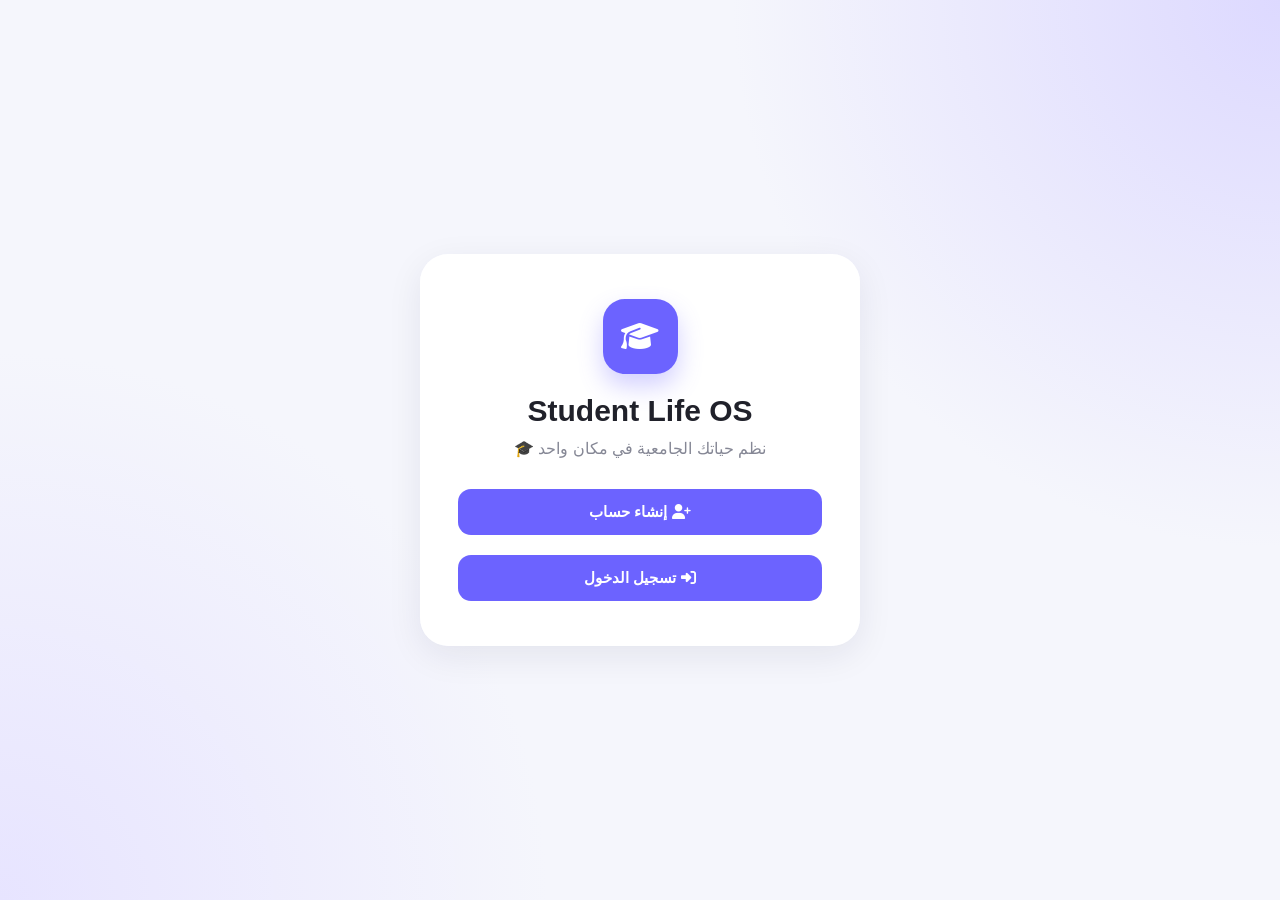
==== open.html @ e19ffb7b "Add files via upload" ====
<!DOCTYPE html>
<html lang="ar" dir="rtl">

<head>
    <meta charset="UTF-8">
    <meta name="viewport" content="width=device-width, initial-scale=1.0">

    <title>Student Life OS</title>

    <link rel="stylesheet" href="student.css">

    <link rel="stylesheet"
        href="https://cdnjs.cloudflare.com/ajax/libs/font-awesome/6.5.2/css/all.min.css">
</head>

<body>

    <section class="login-page">

        <div class="login-box">

            <div class="logo">
                <i class="fa-solid fa-graduation-cap"></i>
            </div>

            <h1>Student Life OS</h1>

            <p>
                نظم حياتك الجامعية في مكان واحد 🎓
            </p>

            <div class="choice-buttons">

                <!-- إنشاء حساب -->
                <a href="signup.html" class="main-btn choice-btn">
                    <i class="fa-solid fa-user-plus"></i>
                    إنشاء حساب
                </a>

                <!-- تسجيل الدخول -->
                <a href="student.html" class="main-btn choice-btn">
                    <i class="fa-solid fa-right-to-bracket"></i>
                    تسجيل الدخول
                </a>

            </div>

        </div>

    </section>

    <script>
        if (localStorage.getItem("theme") === "dark") {
            document.body.classList.add("dark");
        }
    </script>

</body>

</html>
---- student.css ----
/* =========================
   STUDENT LIFE OS
   MAIN STYLE
========================= */

* {
    margin: 0;
    padding: 0;
    box-sizing: border-box;
    font-family: "Segoe UI", Tahoma, Arial, sans-serif;
}

:root {
    --primary: #6c63ff;
    --primary-dark: #554de0;
    --secondary: #8f88ff;

    --bg: #f5f6fc;
    --card: #ffffff;

    --text: #20212a;
    --muted: #858795;

    --border: #e8e8f0;

    --success: #35b779;
    --danger: #ef5350;

    --shadow: 0 10px 35px rgba(30, 30, 70, 0.08);
}

body {
    background: var(--bg);
    color: var(--text);
    min-height: 100vh;
    transition: background 0.3s ease, color 0.3s ease;
}

button,
input,
select,
textarea {
    font-family: inherit;
}

button {
    cursor: pointer;
    border: none;
}


/* =========================
   LOGIN + SIGN UP
========================= */

.login-page,
.signup-page {
    min-height: 100vh;

    display: flex;
    align-items: center;
    justify-content: center;

    padding: 20px;

    position: relative;

    background:
        radial-gradient(
            circle at top right,
            #ddd9ff,
            transparent 35%
        ),
        radial-gradient(
            circle at bottom left,
            #e7e4ff,
            transparent 35%
        ),
        var(--bg);

    transition: background 0.3s ease;
}


/* =========================
   AUTH THEME BUTTON
========================= */

.auth-theme-btn {
    position: absolute;

    top: 25px;
    left: 25px;

    width: 45px;
    height: 45px;

    border-radius: 13px;

    background: var(--card);
    color: var(--text);

    border: 1px solid var(--border);

    box-shadow: var(--shadow);

    font-size: 17px;

    display: flex;
    align-items: center;
    justify-content: center;

    transition: 0.3s ease;

    z-index: 10;
}

.auth-theme-btn:hover {
    color: var(--primary);
    transform: translateY(-2px);
}


/* =========================
   LOGIN / SIGN UP BOX
========================= */

.login-box,
.signup-box {
    width: 100%;
    max-width: 440px;

    background: rgba(255, 255, 255, 0.96);

    padding: 45px 38px;

    border-radius: 28px;

    box-shadow: var(--shadow);

    text-align: center;

    backdrop-filter: blur(10px);

    animation: fadeUp 0.6s ease;

    transition:
        background 0.3s ease,
        color 0.3s ease,
        box-shadow 0.3s ease;
}

.signup-box {
    max-width: 430px;
}


/* =========================
   LOGO
========================= */

.logo {
    width: 75px;
    height: 75px;

    margin: 0 auto 20px;

    display: flex;
    align-items: center;
    justify-content: center;

    border-radius: 22px;

    background: var(--primary);

    color: white;

    font-size: 30px;

    box-shadow:
        0 12px 25px rgba(108, 99, 255, 0.3);
}

.signup-box .logo {
    width: 70px;
    height: 70px;

    border-radius: 20px;

    margin-bottom: 18px;
}


/* =========================
   AUTH TEXT
========================= */

.login-box h1,
.signup-box h1 {
    font-size: 30px;
    margin-bottom: 8px;
}

.login-box > p,
.signup-box > p {
    color: var(--muted);
    margin-bottom: 28px;
    line-height: 1.6;
}


/* =========================
   INPUT
========================= */

.input-box {
    position: relative;
    margin-bottom: 16px;
}

.input-box i {
    position: absolute;

    right: 17px;
    top: 50%;

    transform: translateY(-50%);

    color: var(--primary);

    pointer-events: none;
}

.input-box input {
    width: 100%;

    padding: 15px 45px 15px 15px;

    border: 1px solid var(--border);

    border-radius: 14px;

    outline: none;

    background: #fafaff;

    color: var(--text);

    font-size: 15px;

    transition: 0.3s;
}

.input-box input::placeholder {
    color: #aaaaba;
}

.input-box input:focus {
    border-color: var(--primary);

    box-shadow:
        0 0 0 4px rgba(108, 99, 255, 0.1);
}


/* =========================
   MAIN BUTTON
========================= */

.main-btn {
    width: 100%;

    padding: 14px 20px;

    border-radius: 13px;

    background: var(--primary);

    color: white;

    font-size: 15px;

    font-weight: 600;

    display: flex;
    align-items: center;
    justify-content: center;

    gap: 10px;

    transition: 0.3s ease;
}

.main-btn:hover {
    background: var(--primary-dark);

    transform: translateY(-2px);

    box-shadow:
        0 10px 22px rgba(108, 99, 255, 0.25);
}

.main-btn:active {
    transform: translateY(0);
}


/* =========================
   AUTH MESSAGE
========================= */

#loginMessage,
#signupMessage,
#message {
    margin-top: 15px;

    font-size: 14px;

    min-height: 20px;
}


/* =========================
   APP
========================= */

.app {
    display: none;
    min-height: 100vh;
}

.app.show {
    display: flex;
}


/* =========================
   SIDEBAR
========================= */

.sidebar {
    width: 250px;

    background: var(--card);

    border-left: 1px solid var(--border);

    min-height: 100vh;

    padding: 25px 18px;

    display: flex;
    flex-direction: column;

    position: fixed;

    right: 0;
    top: 0;
    bottom: 0;

    z-index: 50;

    transition:
        background 0.3s ease,
        border-color 0.3s ease;
}


/* =========================
   APP LOGO
========================= */

.app-logo {
    display: flex;

    align-items: center;

    gap: 12px;

    padding: 5px 8px 35px;
}

.logo-icon {
    width: 45px;
    height: 45px;

    border-radius: 14px;

    background: var(--primary);

    color: white;

    display: flex;
    align-items: center;
    justify-content: center;

    font-size: 19px;
}

.app-logo h2 {
    font-size: 17px;
}

.app-logo span {
    display: block;

    color: var(--primary);

    font-size: 12px;

    font-weight: bold;
}


/* =========================
   NAVIGATION
========================= */

.sidebar nav {
    display: flex;
    flex-direction: column;
    gap: 7px;
}

.nav-btn {
    width: 100%;

    padding: 13px 15px;

    background: transparent;

    color: var(--muted);

    border-radius: 12px;

    display: flex;
    align-items: center;

    gap: 12px;

    text-align: right;

    font-size: 14px;

    transition: 0.25s;
}

.nav-btn i {
    width: 20px;
}

.nav-btn:hover {
    background: #f3f2ff;
    color: var(--primary);
}

.nav-btn.active {
    background: var(--primary);

    color: white;

    box-shadow:
        0 8px 18px rgba(108, 99, 255, 0.2);
}


/* =========================
   SIDEBAR BOTTOM
========================= */

.sidebar-bottom {
    margin-top: auto;

    display: flex;
    flex-direction: column;

    gap: 8px;
}

.sidebar-bottom button {
    background: transparent;

    padding: 12px 15px;

    border-radius: 12px;

    color: var(--muted);

    text-align: right;

    transition: 0.3s;
}

.sidebar-bottom button:hover {
    background: #f4f3ff;
    color: var(--primary);
}


/* =====================11====
   MAIN CONTENT
========================= */

.main-content {
    width: calc(100% - 250px);

    margin-right: 250px;

    padding: 30px 35px;

    min-height: 100vh;
}


/* =========================
   TOP BAR
========================= */

.top-bar {
    display: flex;

    align-items: center;

    justify-content: space-between;

    margin-bottom: 30px;
}

.small-text {
    color: var(--muted);
    font-size: 14px;
}

.top-bar h1 {
    font-size: 27px;
    margin-top: 4px;
}

.top-actions {
    display: flex;
    align-items: center;
    gap: 20px;
}


/* =========================
   NOTIFICATION
========================= */

.notification-btn {
    width: 42px;
    height: 42px;

    border-radius: 12px;

    background: var(--card);

    color: var(--text);

    box-shadow: var(--shadow);

    position: relative;
}

.notification-dot {
    width: 7px;
    height: 7px;

    background: var(--danger);

    border-radius: 50%;

    position: absolute;

    top: 8px;
    right: 9px;
}


/* =========================
   PROFILE
========================= */

.profile {
    display: flex;
    align-items: center;
    gap: 10px;
}

.profile-image {
    width: 42px;
    height: 42px;

    border-radius: 50%;

    background: #e9e7ff;

    color: var(--primary);

    display: flex;
    align-items: center;
    justify-content: center;
}

.profile strong {
    display: block;
    font-size: 14px;
}

.profile span {
    color: var(--muted);
    font-size: 12px;
}


/* =========================
   SECTIONS
========================= */

.page-section {
    display: none;
    animation: fadeIn 0.35s ease;
}

.page-section.active {
    display: block;
}


/* =========================
   WELCOME
========================= */

.welcome-card {
    background:
        linear-gradient(
            135deg,
            #6c63ff,
            #8c84ff
        );

    border-radius: 25px;

    padding: 35px;

    color: white;

    display: flex;

    justify-content: space-between;

    align-items: center;

    overflow: hidden;

    position: relative;

    box-shadow:
        0 15px 35px rgba(108, 99, 255, 0.22);

    margin-bottom: 25px;
}

.welcome-card h2 {
    margin: 10px 0;
    font-size: 25px;
}

.welcome-card p {
    opacity: 0.85;
    max-width: 600px;
    line-height: 1.7;
}

.welcome-card span {
    opacity: 0.85;
    font-size: 14px;
}

.welcome-icon {
    font-size: 90px;
    opacity: 0.9;
    margin-left: 25px;
}


/* =========================
   STATS
========================= */

.stats-grid {
    display: grid;

    grid-template-columns: repeat(4, 1fr);

    gap: 18px;

    margin-bottom: 25px;
}

.stat-card {
    background: var(--card);

    border: 1px solid var(--border);

    border-radius: 18px;

    padding: 20px;

    display: flex;

    align-items: center;

    gap: 15px;

    box-shadow: var(--shadow);

    transition: 0.3s;
}

.stat-card:hover {
    transform: translateY(-4px);
}

.stat-icon {
    width: 45px;
    height: 45px;

    border-radius: 13px;

    background: #eeeeff;

    color: var(--primary);

    display: flex;

    align-items: center;
    justify-content: center;
}

.stat-card span {
    color: var(--muted);
    font-size: 13px;
}

.stat-card h2 {
    margin-top: 4px;
    font-size: 22px;
}


/* =========================
   DASHBOARD
========================= */

.dashboard-grid {
    display: grid;

    grid-template-columns: 1.5fr 1fr;

    gap: 20px;

    margin-bottom: 20px;
}

.dashboard-card {
    background: var(--card);

    border: 1px solid var(--border);

    border-radius: 20px;

    padding: 22px;

    box-shadow: var(--shadow);
}

.card-header {
    display: flex;

    justify-content: space-between;

    align-items: center;

    margin-bottom: 20px;
}

.card-header h3 {
    font-size: 17px;
}

.card-header span {
    display: block;

    color: var(--muted);

    font-size: 12px;

    margin-top: 4px;
}

.card-header > i {
    color: var(--primary);
    font-size: 20px;
}

.add-btn {
    width: 35px;
    height: 35px;

    border-radius: 10px;

    background: #eeeeff;

    color: var(--primary);

    font-size: 20px;
}


/* =========================
   EMPTY STATE
========================= */

.empty-state {
    min-height: 150px;

    display: flex;

    flex-direction: column;

    align-items: center;

    justify-content: center;

    color: var(--muted);

    text-align: center;

    gap: 8px;
}

.empty-state i {
    font-size: 28px;
    color: #c7c5dc;
}

.empty-state h3 {
    color: var(--text);
    font-size: 16px;
}

.empty-state p {
    font-size: 13px;
}


/* =========================
   PROGRESS
========================= */

.progress-card {
    margin-bottom: 30px;
}

.progress-card .card-header strong {
    color: var(--primary);
    font-size: 22px;
}

.progress-bar {
    width: 100%;

    height: 10px;

    background: #eeeeF6;

    border-radius: 20px;

    overflow: hidden;
}

.progress-fill {
    height: 100%;

    width: 0%;

    background: var(--primary);

    border-radius: 20px;

    transition: width 0.5s ease;
}


/* =========================
   SECTION TITLE
========================= */

.section-title {
    display: flex;

    justify-content: space-between;

    align-items: center;

    margin-bottom: 25px;
}

.section-title span {
    color: var(--muted);
    font-size: 13px;
}

.section-title h2 {
    font-size: 27px;
    margin-top: 5px;
}


/* =========================
   TASKS
========================= */

.tasks-container {
    display: grid;
    gap: 12px;
}

.task-item {
    background: var(--card);

    border: 1px solid var(--border);

    border-radius: 16px;

    padding: 18px;

    display: flex;

    align-items: center;

    gap: 15px;

    box-shadow: var(--shadow);
}

.task-check {
    width: 22px;
    height: 22px;

    border: 2px solid var(--primary);

    border-radius: 7px;

    display: flex;

    align-items: center;
    justify-content: center;

    color: white;

    cursor: pointer;
}

.task-item.completed .task-check {
    background: var(--success);
    border-color: var(--success);
}

.task-item.completed .task-title {
    text-decoration: line-through;
    color: var(--muted);
}

.task-info {
    flex: 1;
}

.task-title {
    font-weight: 600;
    margin-bottom: 5px;
}

.task-date {
    font-size: 12px;
    color: var(--muted);
}

.delete-btn {
    background: transparent;
    color: #c4c4d0;
    font-size: 16px;
    transition: 0.3s;
}

.delete-btn:hover {
    color: var(--danger);
}


/* =========================
   SUBJECTS / EXAMS / NOTES
========================= */

.subjects-grid,
.exams-grid,
.notes-grid {
    display: grid;

    grid-template-columns: repeat(3, 1fr);

    gap: 18px;
}

.subject-card,
.exam-card,
.note-card {
    background: var(--card);

    border: 1px solid var(--border);

    border-radius: 18px;

    padding: 22px;

    box-shadow: var(--shadow);

    position: relative;

    transition: 0.3s;
}

.subject-card:hover,
.exam-card:hover,
.note-card:hover {
    transform: translateY(-4px);
}

.subject-icon {
    width: 48px;
    height: 48px;

    border-radius: 14px;

    background: #eeeeff;

    color: var(--primary);

    display: flex;

    align-items: center;
    justify-content: center;

    margin-bottom: 15px;
}

.subject-card h3,
.exam-card h3 {
    margin-bottom: 8px;
}

.subject-card p,
.exam-card p {
    color: var(--muted);

    font-size: 13px;

    margin-bottom: 5px;
}

.card-delete {
    position: absolute;

    top: 15px;
    left: 15px;

    background: transparent;

    color: #c5c5d0;

    font-size: 15px;
}

.card-delete:hover {
    color: var(--danger);
}

.exam-countdown {
    margin-top: 15px;

    padding: 10px;

    border-radius: 10px;

    background: #eeeeff;

    color: var(--primary);

    font-size: 13px;

    font-weight: 600;

    text-align: center;
}


/* =========================
   GPA
========================= */

.gpa-container {
    display: grid;

    grid-template-columns: 2fr 1fr;

    gap: 20px;
}

.gpa-form,
.gpa-result {
    background: var(--card);

    border: 1px solid var(--border);

    border-radius: 20px;

    padding: 25px;

    box-shadow: var(--shadow);
}

.gpa-form h3 {
    margin-bottom: 7px;
}

.gpa-form > p {
    color: var(--muted);

    font-size: 13px;

    margin-bottom: 20px;
}

.gpa-row {
    display: grid;

    grid-template-columns: 1.5fr 1fr 1fr;

    gap: 10px;

    margin-bottom: 12px;
}

.gpa-row input,
.gpa-row select {
    width: 100%;

    padding: 12px;

    border: 1px solid var(--border);

    border-radius: 10px;

    outline: none;

    background: #fafaff;

    color: var(--text);
}

.gpa-row input:focus,
.gpa-row select:focus {
    border-color: var(--primary);
}

.gpa-form .main-btn {
    margin-top: 15px;
}

.gpa-result {
    background:
        linear-gradient(
            135deg,
            var(--primary),
            var(--secondary)
        );

    color: white;

    display: flex;

    flex-direction: column;

    align-items: center;

    justify-content: center;

    text-align: center;
}

.gpa-result span {
    opacity: 0.85;
}

.gpa-result h1 {
    font-size: 65px;
    margin: 10px 0;
}

.gpa-result p {
    opacity: 0.8;
}


/* =========================
   NOTES
========================= */

.note-card {
    min-height: 170px;
}

.note-card h3 {
    margin-bottom: 12px;
}

.note-card p {
    color: var(--muted);

    line-height: 1.7;

    font-size: 14px;
}


/* =========================
   COURSES
========================= */

.courses-grid {
    display: grid;

    grid-template-columns:
        repeat(auto-fit, minmax(250px, 1fr));

    gap: 20px;

    margin-top: 30px;
}

.courses-grid .empty-state {
    width: 100%;

    padding: 40px 20px;

    text-align: center;

    border-radius: 15px;

    background: var(--card);

    border: 1px solid var(--border);
}

.courses-grid .empty-state i {
    font-size: 45px;
    margin-bottom: 15px;
}

.small-btn {
    display: inline-flex;

    align-items: center;

    gap: 8px;

    text-decoration: none;

    width: auto;
}


/* =========================
   MODAL
========================= */

.modal {
    position: fixed;

    inset: 0;

    background: rgba(20, 20, 40, 0.55);

    display: none;

    align-items: center;

    justify-content: center;

    z-index: 100;

    padding: 20px;

    backdrop-filter: blur(5px);
}

.modal.show {
    display: flex;
}

.modal-content {
    width: 100%;

    max-width: 500px;

    background: var(--card);

    border-radius: 22px;

    padding: 28px;

    position: relative;

    animation: scaleIn 0.25s ease;
}

.close-modal {
    position: absolute;

    left: 18px;
    top: 15px;

    width: 32px;
    height: 32px;

    border-radius: 50%;

    background: #f1f1f7;

    color: var(--muted);

    font-size: 20px;
}

.modal-content h2 {
    margin-bottom: 20px;
}

.modal-form {
    display: flex;

    flex-direction: column;

    gap: 12px;
}

.modal-form input,
.modal-form textarea,
.modal-form select {
    width: 100%;

    padding: 13px;

    border: 1px solid var(--border);

    border-radius: 11px;

    outline: none;

    background: #fafaff;

    color: var(--text);

    resize: vertical;
}

.modal-form input:focus,
.modal-form textarea:focus,
.modal-form select:focus {
    border-color: var(--primary);
}


/* =========================
   NOTIFICATIONS
========================= */

.notification-panel {
    position: fixed;

    top: 80px;

    left: 30px;

    width: 330px;

    background: var(--card);

    border: 1px solid var(--border);

    border-radius: 18px;

    box-shadow:
        0 20px 50px rgba(0, 0, 0, 0.15);

    z-index: 90;

    display: none;

    overflow: hidden;

    animation: fadeUp 0.25s ease;
}

.notification-panel.show {
    display: block;
}

.notification-header {
    padding: 18px;

    border-bottom: 1px solid var(--border);

    display: flex;

    align-items: center;

    justify-content: space-between;
}

.notification-header button {
    background: transparent;

    font-size: 20px;

    color: var(--muted);
}

#notificationsList {
    padding: 15px;
}


/* =========================
   DARK MODE
========================= */

body.dark {
    --bg: #151621;

    --card: #20212d;

    --text: #f3f3f7;

    --muted: #9698a9;

    --border: #303140;

    --shadow:
        0 10px 35px rgba(0, 0, 0, 0.25);
}


/* =========================
   AUTH DARK MODE
========================= */

body.dark .login-page,
body.dark .signup-page {
    background:
        radial-gradient(
            circle at top right,
            #29255a,
            transparent 35%
        ),
        radial-gradient(
            circle at bottom left,
            #24213f,
            transparent 35%
        ),
        var(--bg);
}

body.dark .login-box,
body.dark .signup-box {
    background: rgba(32, 33, 45, 0.96);
    color: var(--text);
}

body.dark .input-box input {
    background: #20212d;

    color: var(--text);

    border-color: #303140;
}

body.dark .input-box input::placeholder {
    color: #77798b;
}

body.dark .auth-theme-btn {
    background: #20212d;

    color: var(--text);

    border-color: #303140;
}


/* =========================
   APP DARK MODE
========================= */

body.dark .nav-btn:hover,
body.dark .sidebar-bottom button:hover {
    background: #2a2b39;
}

body.dark .stat-icon,
body.dark .add-btn,
body.dark .secondary-btn,
body.dark .exam-countdown,
body.dark .subject-icon {
    background: #2d2b4d;
}

body.dark .progress-bar {
    background: #303140;
}

body.dark .close-modal {
    background: #303140;
    color: var(--text);
}

body.dark .modal-form input,
body.dark .modal-form textarea,
body.dark .modal-form select {
    background: #20212d;
    color: var(--text);
    border-color: #303140;
}

body.dark .gpa-row input,
body.dark .gpa-row select {
    background: #20212d;
    color: var(--text);
    border-color: #303140;
}

body.dark .profile-image {
    background: #2d2b4d;
}
.choice-buttons {
    display: flex !important;
    flex-direction: column !important;
    gap: 20px !important;
    margin-top: 25px !important;
}

.choice-buttons .choice-btn {
    display: block !important;
    width: 100% !important;
    margin: 0 !important;
    text-decoration: none;
    text-align: center;
    box-sizing: border-box;
}


/* =========================
   ANIMATIONS
========================= */

@keyframes fadeUp {
    from {
        opacity: 0;
        transform: translateY(20px);
    }

    to {
        opacity: 1;
        transform: translateY(0);
    }
}

@keyframes fadeIn {
    from {
        opacity: 0;
    }

    to {
        opacity: 1;
    }
}

@keyframes scaleIn {
    from {
        opacity: 0;
        transform: scale(0.92);
    }

    to {
        opacity: 1;
        transform: scale(1);
    }
}


/* =========================
   RESPONSIVE
========================= */

@media (max-width: 1100px) {

    .stats-grid {
        grid-template-columns: repeat(2, 1fr);
    }

    .subjects-grid,
    .exams-grid,
    .notes-grid {
        grid-template-columns: repeat(2, 1fr);
    }
}


@media (max-width: 850px) {

    .sidebar {
        width: 75px;

        padding: 20px 10px;
    }

    .app-logo {
        justify-content: center;
    }

    .app-logo div:last-child {
        display: none;
    }

    .nav-btn {
        justify-content: center;

        padding: 13px 5px;

        font-size: 0;
    }

    .nav-btn i {
        font-size: 17px;
    }

    .sidebar-bottom button {
        font-size: 0;
        text-align: center;
    }

    .sidebar-bottom i {
        font-size: 17px;
    }

    .main-content {
        width: calc(100% - 75px);

        margin-right: 75px;

        padding: 25px 20px;
    }

    .dashboard-grid {
        grid-template-columns: 1fr;
    }

    .gpa-container {
        grid-template-columns: 1fr;
    }
}


@media (max-width: 600px) {

    .login-box,
    .signup-box {
        padding: 35px 22px;
    }

    .auth-theme-btn {
        top: 15px;

        left: 15px;

        width: 40px;
        height: 40px;
    }

    .main-content {
        padding: 18px 14px;
    }

    .top-bar {
        align-items: flex-start;
    }

    .top-bar h1 {
        font-size: 21px;
    }

    .profile {
        display: none;
    }

    .welcome-card {
        padding: 25px;

        flex-direction: column;

        align-items: flex-start;

        gap: 15px;
    }

    .welcome-card h2 {
        font-size: 20px;
    }

    .welcome-icon {
        display: none;
    }

    .stats-grid {
        grid-template-columns: 1fr 1fr;

        gap: 10px;
    }

    .stat-card {
        padding: 14px;
        gap: 10px;
    }

    .stat-icon {
        width: 38px;
        height: 38px;
    }

    .stat-card h2 {
        font-size: 18px;
    }

    .subjects-grid,
    .exams-grid,
    .notes-grid {
        grid-template-columns: 1fr;
    }

    .section-title {
        align-items: flex-start;

        gap: 15px;
    }

    .section-title h2 {
        font-size: 22px;
    }

    .small-btn {
        padding: 11px 12px;

        font-size: 13px;
    }

    .gpa-row {
        grid-template-columns: 1fr;
    }

    .notification-panel {
        left: 15px;

        right: 15px;

        width: auto;
    }
}


@media (max-width: 430px) {

    .sidebar {
        width: 60px;
    }

    .main-content {
        width: calc(100% - 60px);

        margin-right: 60px;
    }

    .stats-grid {
        grid-template-columns: 1fr;
    }
}
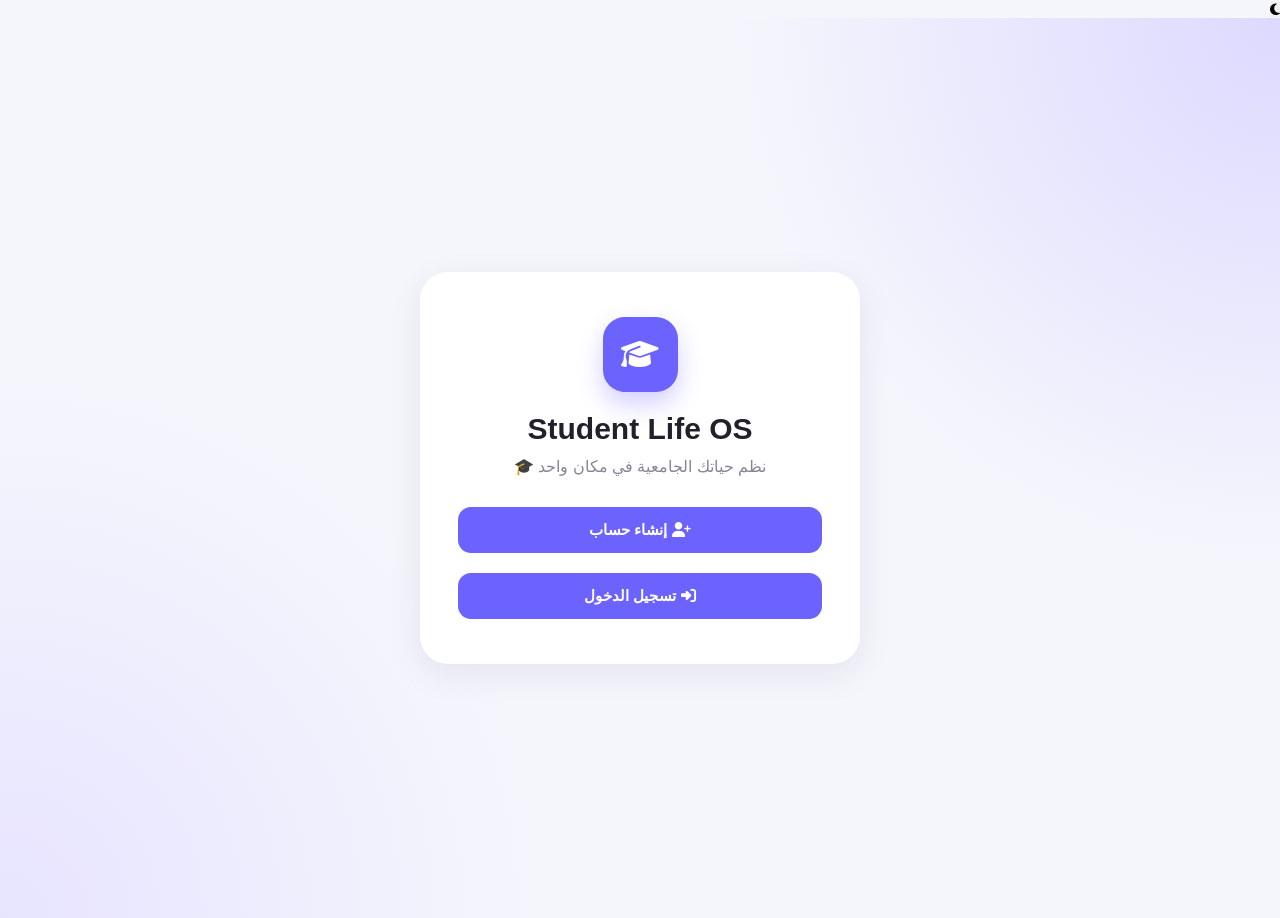
==== commit a5d770fc: "Update open.html" ====
--- a/open.html
+++ b/open.html
@@ -1,3 +1,4 @@
+
 <!DOCTYPE html>
 <html lang="ar" dir="rtl">
 
@@ -8,12 +9,16 @@
     <title>Student Life OS</title>
 
     <link rel="stylesheet" href="student.css">
-
     <link rel="stylesheet"
         href="https://cdnjs.cloudflare.com/ajax/libs/font-awesome/6.5.2/css/all.min.css">
 </head>
 
-<body>
+<body class="open-page">
+
+    <button id="theme-toggle" class="theme-toggle"
+        type="button" aria-label="تفعيل الوضع الليلي">
+        <i class="fa-solid fa-moon"></i>
+    </button>
 
     <section class="login-page">
 
@@ -25,19 +30,15 @@
 
             <h1>Student Life OS</h1>
 
-            <p>
-                نظم حياتك الجامعية في مكان واحد 🎓
-            </p>
+            <p>نظم حياتك الجامعية في مكان واحد 🎓</p>
 
             <div class="choice-buttons">
 
-                <!-- إنشاء حساب -->
                 <a href="signup.html" class="main-btn choice-btn">
                     <i class="fa-solid fa-user-plus"></i>
                     إنشاء حساب
                 </a>
 
-                <!-- تسجيل الدخول -->
                 <a href="student.html" class="main-btn choice-btn">
                     <i class="fa-solid fa-right-to-bracket"></i>
                     تسجيل الدخول
@@ -50,11 +51,34 @@
     </section>
 
     <script>
-        if (localStorage.getItem("theme") === "dark") {
-            document.body.classList.add("dark");
+        const toggle = document.getElementById("theme-toggle");
+        const icon = toggle.querySelector("i");
+
+        function applyTheme(theme) {
+            document.body.classList.toggle("dark", theme === "dark");
+
+            icon.className = theme === "dark"
+                ? "fa-solid fa-sun"
+                : "fa-solid fa-moon";
+
+            toggle.setAttribute(
+                "aria-label",
+                theme === "dark"
+                    ? "تفعيل الوضع الفاتح"
+                    : "تفعيل الوضع الليلي"
+            );
         }
+
+        applyTheme(localStorage.getItem("theme") || "light");
+
+        toggle.addEventListener("click", () => {
+            const isDark = document.body.classList.contains("dark");
+            const newTheme = isDark ? "light" : "dark";
+
+            localStorage.setItem("theme", newTheme);
+            applyTheme(newTheme);
+        });
     </script>
 
 </body>
-
-</html>+</html>
